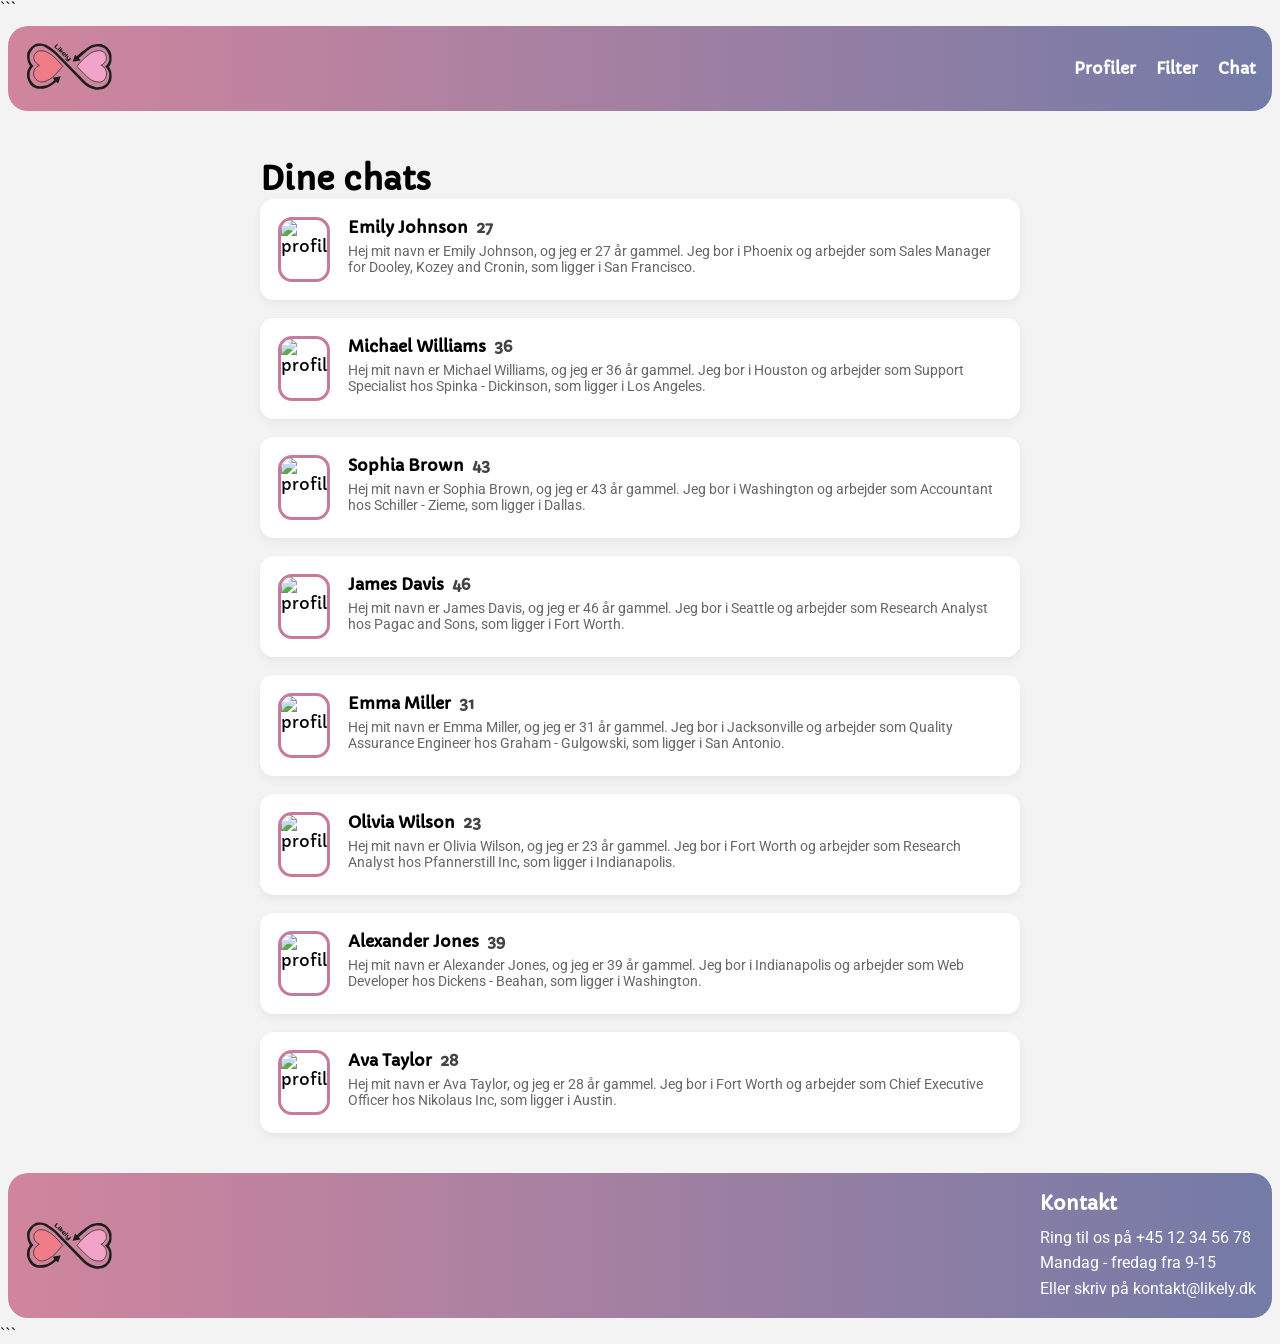
==== chat.html @ 8996ca15 "add chat site" ====
<!doctype html>

<html lang="da">
  <head>
    <meta charset="UTF-8" />
    <meta name="viewport" content="width=device-width, initial-scale=1.0" />
    <title>Dating side</title>
    <link rel="stylesheet" href="css/generel.css" />
  </head>

  <body>
    <div class="page">
      ```
      <header class="header">
        <a href="index.html">
          <img src="img/logo.svg" alt="logo" class="logo" />
        </a>

        <nav class="desktop-menu">
          <a href="profil.html">Profiler</a>
          <a href="filtrering.html">Filter</a>
          <a href="chat.html">Chat</a>
        </nav>

        <button class="burger-btn" id="burgerBtn" aria-label="Åbn menu">
          ☰
        </button>
      </header>

      <nav class="mobile-menu" id="mobileMenu">
        <a href="profil.html">Profiler</a>
        <a href="filtrering.html">Filter</a>
        <a href="chat.html">Chat</a>
      </nav>

      <main class="chat-container">
        <h1>Dine chats</h1>

        <div class="chat-list">
          <a class="chat-card" href="besked.html">
            <img
              src="https://dummyjson.com/icon/emilys/128"
              alt="profil"
              class="chat-img"
            />
            <div class="chat-text">
              <div class="chat-header">
                <h3>Emily Johnson</h3>
                <span>27</span>
              </div>
              <p>
                Hej mit navn er Emily Johnson, og jeg er 27 år gammel. Jeg bor i
                Phoenix og arbejder som Sales Manager for Dooley, Kozey and
                Cronin, som ligger i San Francisco.
              </p>
            </div>
          </a>

          <a class="chat-card" href="besked.html">
            <img
              src="https://dummyjson.com/icon/michaelw/128"
              alt="profil"
              class="chat-img"
            />
            <div class="chat-text">
              <div class="chat-header">
                <h3>Michael Williams</h3>
                <span>36</span>
              </div>
              <p>
                Hej mit navn er Michael Williams, og jeg er 36 år gammel. Jeg
                bor i Houston og arbejder som Support Specialist hos Spinka -
                Dickinson, som ligger i Los Angeles.
              </p>
            </div>
          </a>

          <a class="chat-card" href="besked.html">
            <img
              src="https://dummyjson.com/icon/sophiab/128"
              alt="profil"
              class="chat-img"
            />
            <div class="chat-text">
              <div class="chat-header">
                <h3>Sophia Brown</h3>
                <span>43</span>
              </div>
              <p>
                Hej mit navn er Sophia Brown, og jeg er 43 år gammel. Jeg bor i
                Washington og arbejder som Accountant hos Schiller - Zieme, som
                ligger i Dallas.
              </p>
            </div>
          </a>

          <a class="chat-card" href="besked.html">
            <img
              src="https://dummyjson.com/icon/jamesd/128"
              alt="profil"
              class="chat-img"
            />
            <div class="chat-text">
              <div class="chat-header">
                <h3>James Davis</h3>
                <span>46</span>
              </div>
              <p>
                Hej mit navn er James Davis, og jeg er 46 år gammel. Jeg bor i
                Seattle og arbejder som Research Analyst hos Pagac and Sons, som
                ligger i Fort Worth.
              </p>
            </div>
          </a>

          <a class="chat-card" href="besked.html">
            <img
              src="https://dummyjson.com/icon/emmaj/128"
              alt="profil"
              class="chat-img"
            />
            <div class="chat-text">
              <div class="chat-header">
                <h3>Emma Miller</h3>
                <span>31</span>
              </div>
              <p>
                Hej mit navn er Emma Miller, og jeg er 31 år gammel. Jeg bor i
                Jacksonville og arbejder som Quality Assurance Engineer hos
                Graham - Gulgowski, som ligger i San Antonio.
              </p>
            </div>
          </a>

          <a class="chat-card" href="besked.html">
            <img
              src="https://dummyjson.com/icon/oliviaw/128"
              alt="profil"
              class="chat-img"
            />
            <div class="chat-text">
              <div class="chat-header">
                <h3>Olivia Wilson</h3>
                <span>23</span>
              </div>
              <p>
                Hej mit navn er Olivia Wilson, og jeg er 23 år gammel. Jeg bor i
                Fort Worth og arbejder som Research Analyst hos Pfannerstill
                Inc, som ligger i Indianapolis.
              </p>
            </div>
          </a>

          <a class="chat-card" href="besked.html">
            <img
              src="https://dummyjson.com/icon/alexanderj/128"
              alt="profil"
              class="chat-img"
            />
            <div class="chat-text">
              <div class="chat-header">
                <h3>Alexander Jones</h3>
                <span>39</span>
              </div>
              <p>
                Hej mit navn er Alexander Jones, og jeg er 39 år gammel. Jeg bor
                i Indianapolis og arbejder som Web Developer hos Dickens -
                Beahan, som ligger i Washington.
              </p>
            </div>
          </a>

          <a class="chat-card" href="besked.html">
            <img
              src="https://dummyjson.com/icon/avat/128"
              alt="profil"
              class="chat-img"
            />
            <div class="chat-text">
              <div class="chat-header">
                <h3>Ava Taylor</h3>
                <span>28</span>
              </div>
              <p>
                Hej mit navn er Ava Taylor, og jeg er 28 år gammel. Jeg bor i
                Fort Worth og arbejder som Chief Executive Officer hos Nikolaus
                Inc, som ligger i Austin.
              </p>
            </div>
          </a>
        </div>
      </main>

      <footer class="footer">
        <img src="img/logo.svg" alt="logo" class="logo" />

        <div class="footer-info">
          <h3>Kontakt</h3>
          <p>Ring til os på +45 12 34 56 78</p>
          <p>Mandag - fredag fra 9-15</p>
          <p>Eller skriv på kontakt@likely.dk</p>
        </div>
      </footer>
    </div>

    <link rel="stylesheet" href="css/chat.css" />

    <script src="js/chat.js"></script>
    ```
  </body>
</html>
---- css/generel.css ----
@font-face {
  font-family: "Capriola";
  src: url("../fonts/Capriola-Regular.woff2") format("woff2");
}
@font-face {
  font-family: "Roboto";
  src: url("../fonts/Roboto-Regular.woff2") format("woff2");
}

h1,
h2,
h3,
a {
  font-family: "Capriola";
}

p {
  font-family: "Roboto";
}

* {
  margin: 0;
  padding: 0;
  box-sizing: border-box;
}

html,
body {
  min-height: 100%;
}

body {
  font-family: Arial, sans-serif;
  background: #f3f3f3;
}

.page {
  min-height: 100vh;
  display: flex;
  flex-direction: column;
}

main {
  flex: 1;
}

.header {
  background: linear-gradient(90deg, #d1859d, #737ba7);
  padding: 16px;
  margin: 8px;
  border-radius: 20px;

  display: flex;
  align-items: center;
  justify-content: space-between;
}

.logo {
  width: 90px;
  height: auto;
}

.desktop-menu {
  display: none;
}

.desktop-menu a {
  color: white;
  text-decoration: none;
  font-weight: 600;
}

.burger-btn {
  background: none;
  border: none;
  color: white;
  font-size: 2rem;
  cursor: pointer;
}

.mobile-menu {
  display: none;
  margin: 0 8px 8px 8px;
  padding: 16px;
  border-radius: 20px;
  background: linear-gradient(90deg, #d98faa, #8d8bc8);
}

.mobile-menu a {
  display: block;
  color: white;
  text-decoration: none;
  font-weight: 600;
  padding: 10px 0;
}

.mobile-menu.show {
  display: block;
}

.footer {
  background: linear-gradient(90deg, #d1859d, #737ba7);
  padding: 16px;
  margin: 8px;
  margin-top: auto;
  border-radius: 20px;
  color: white;

  display: flex;
  align-items: center;
}

.footer-logo {
  width: 70px;
  height: auto;
}

.footer-info {
  margin-left: auto;
  text-align: left;
  line-height: 1.6;
}

.footer-info h3 {
  margin-bottom: 6px;
}

.footer-info p {
  margin: 0;
}

/* Desktop */
@media (min-width: 768px) {
  .desktop-menu {
    display: flex;
    gap: 20px;
  }

  .burger-btn {
    display: none;
  }

  .mobile-menu {
    display: none !important;
  }
}
---- css/chat.css ----
.chat-container {
  max-width: 800px;
  margin: auto;
  padding: 40px 20px;
}

.chat-list {
  display: flex;
  flex-direction: column;
  gap: 18px;
}

.chat-card {
  display: flex;
  gap: 18px;
  align-items: flex-start;

  padding: 18px;
  border-radius: 14px;

  background: white;
  box-shadow: 0 4px 10px rgba(0, 0, 0, 0.05);

  text-decoration: none;
  color: inherit;

  transition: all 0.2s ease;
}

.chat-card:hover {
  transform: translateY(-2px);
  box-shadow: 0 8px 20px rgba(0, 0, 0, 0.08);
}

.chat-img {
  width: 65px;
  height: 65px;
  object-fit: cover;

  border-radius: 14px;
  border: 3px solid #c77a9b;
}

.chat-header {
  display: flex;
  gap: 8px;
  align-items: center;
}

.chat-header h3 {
  margin: 0;
  font-size: 16px;
}

.chat-header span {
  font-weight: bold;
  color: #444;
}

.chat-text p {
  margin-top: 6px;
  font-size: 14px;
  color: #666;

  display: -webkit-box;
  -webkit-line-clamp: 2;
  -webkit-box-orient: vertical;
  overflow: hidden;
}

.chat-card:active {
  background: #f5f5f5;
}
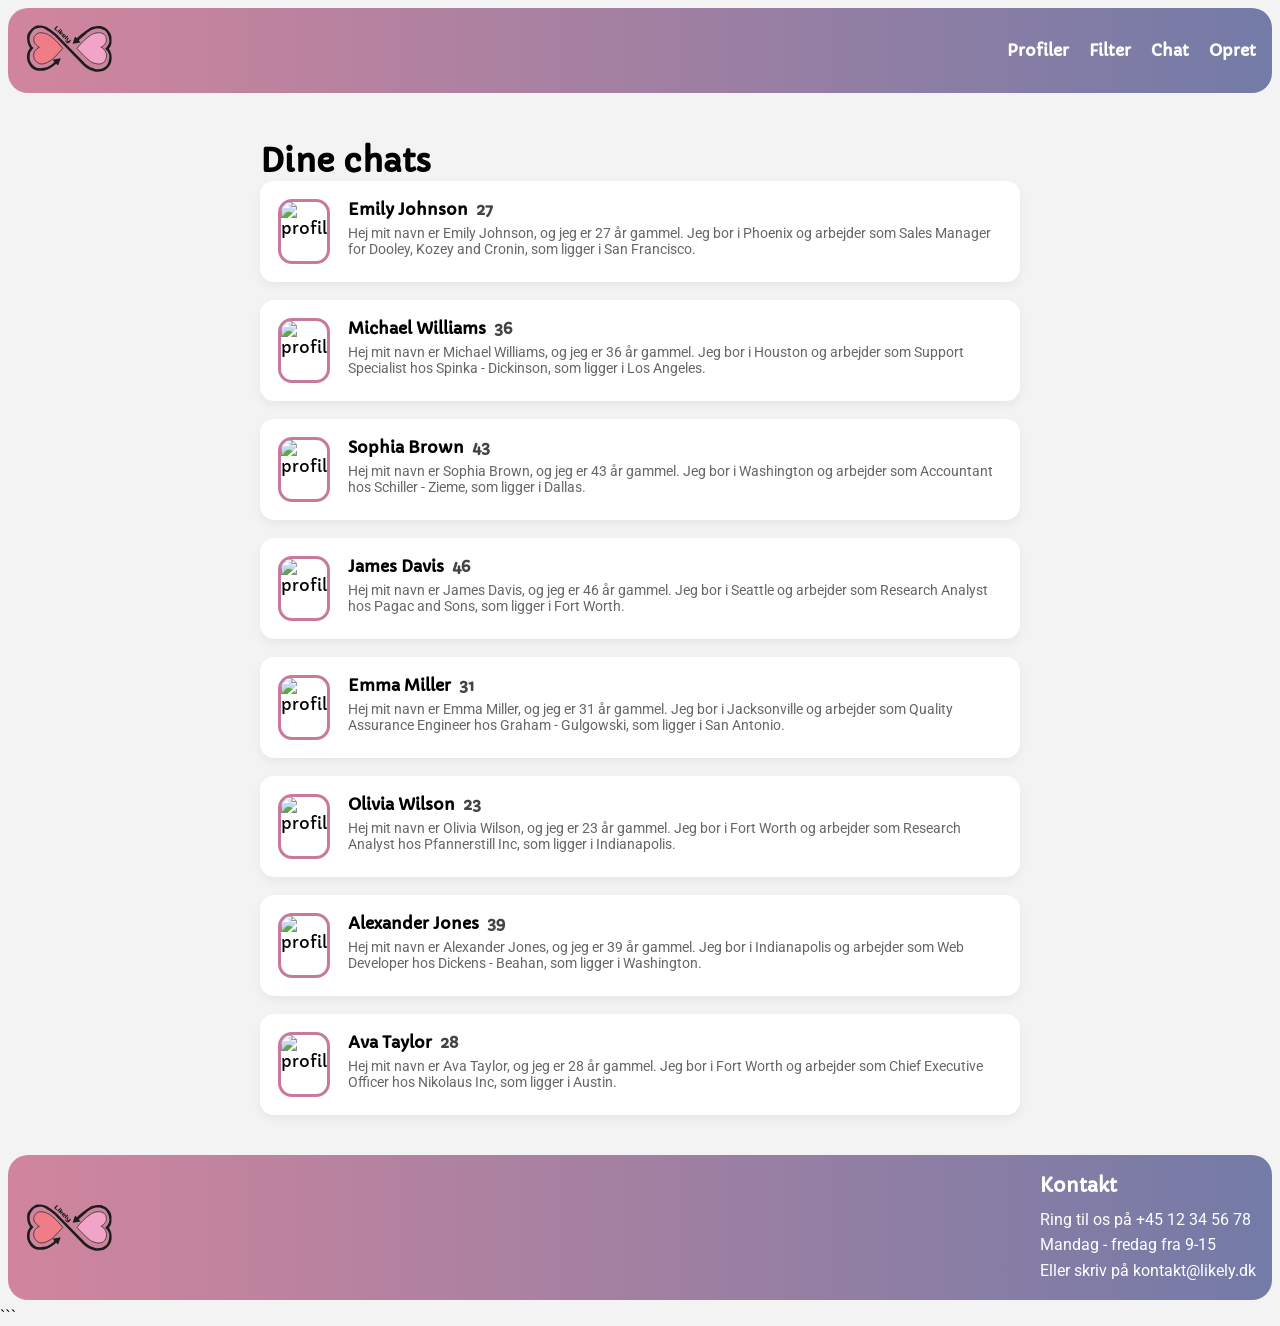
==== commit e539efc5: "Add "Opret" link to desktop and mobile navigation menus" ====
--- a/chat.html
+++ b/chat.html
@@ -10,182 +10,116 @@
 
   <body>
     <div class="page">
-      ```
       <header class="header">
         <a href="index.html">
           <img src="img/logo.svg" alt="logo" class="logo" />
         </a>
-
         <nav class="desktop-menu">
           <a href="profil.html">Profiler</a>
           <a href="filtrering.html">Filter</a>
           <a href="chat.html">Chat</a>
+          <a href="opret.html">Opret</a>
         </nav>
 
-        <button class="burger-btn" id="burgerBtn" aria-label="Åbn menu">
-          ☰
-        </button>
+        <button class="burger-btn" id="burgerBtn" aria-label="Åbn menu">☰</button>
       </header>
 
       <nav class="mobile-menu" id="mobileMenu">
         <a href="profil.html">Profiler</a>
         <a href="filtrering.html">Filter</a>
         <a href="chat.html">Chat</a>
+        <a href="opret.html">Opret</a>
       </nav>
 
       <main class="chat-container">
         <h1>Dine chats</h1>
 
         <div class="chat-list">
-          <a class="chat-card" href="besked.html">
-            <img
-              src="https://dummyjson.com/icon/emilys/128"
-              alt="profil"
-              class="chat-img"
-            />
+          <a class="chat-card" href="profil.html?id=1">
+            <img src="https://dummyjson.com/icon/emilys/128" alt="profil" class="chat-img" />
             <div class="chat-text">
               <div class="chat-header">
                 <h3>Emily Johnson</h3>
                 <span>27</span>
               </div>
-              <p>
-                Hej mit navn er Emily Johnson, og jeg er 27 år gammel. Jeg bor i
-                Phoenix og arbejder som Sales Manager for Dooley, Kozey and
-                Cronin, som ligger i San Francisco.
-              </p>
+              <p>Hej mit navn er Emily Johnson, og jeg er 27 år gammel. Jeg bor i Phoenix og arbejder som Sales Manager for Dooley, Kozey and Cronin, som ligger i San Francisco.</p>
             </div>
           </a>
 
-          <a class="chat-card" href="besked.html">
-            <img
-              src="https://dummyjson.com/icon/michaelw/128"
-              alt="profil"
-              class="chat-img"
-            />
+          <a class="chat-card" href="profil.html?id=2">
+            <img src="https://dummyjson.com/icon/michaelw/128" alt="profil" class="chat-img" />
             <div class="chat-text">
               <div class="chat-header">
                 <h3>Michael Williams</h3>
                 <span>36</span>
               </div>
-              <p>
-                Hej mit navn er Michael Williams, og jeg er 36 år gammel. Jeg
-                bor i Houston og arbejder som Support Specialist hos Spinka -
-                Dickinson, som ligger i Los Angeles.
-              </p>
+              <p>Hej mit navn er Michael Williams, og jeg er 36 år gammel. Jeg bor i Houston og arbejder som Support Specialist hos Spinka - Dickinson, som ligger i Los Angeles.</p>
             </div>
           </a>
 
-          <a class="chat-card" href="besked.html">
-            <img
-              src="https://dummyjson.com/icon/sophiab/128"
-              alt="profil"
-              class="chat-img"
-            />
+          <a class="chat-card" href="profil.html?id=3">
+            <img src="https://dummyjson.com/icon/sophiab/128" alt="profil" class="chat-img" />
             <div class="chat-text">
               <div class="chat-header">
                 <h3>Sophia Brown</h3>
                 <span>43</span>
               </div>
-              <p>
-                Hej mit navn er Sophia Brown, og jeg er 43 år gammel. Jeg bor i
-                Washington og arbejder som Accountant hos Schiller - Zieme, som
-                ligger i Dallas.
-              </p>
+              <p>Hej mit navn er Sophia Brown, og jeg er 43 år gammel. Jeg bor i Washington og arbejder som Accountant hos Schiller - Zieme, som ligger i Dallas.</p>
             </div>
           </a>
 
-          <a class="chat-card" href="besked.html">
-            <img
-              src="https://dummyjson.com/icon/jamesd/128"
-              alt="profil"
-              class="chat-img"
-            />
+          <a class="chat-card" href="profil.html?id=4">
+            <img src="https://dummyjson.com/icon/jamesd/128" alt="profil" class="chat-img" />
             <div class="chat-text">
               <div class="chat-header">
                 <h3>James Davis</h3>
                 <span>46</span>
               </div>
-              <p>
-                Hej mit navn er James Davis, og jeg er 46 år gammel. Jeg bor i
-                Seattle og arbejder som Research Analyst hos Pagac and Sons, som
-                ligger i Fort Worth.
-              </p>
+              <p>Hej mit navn er James Davis, og jeg er 46 år gammel. Jeg bor i Seattle og arbejder som Research Analyst hos Pagac and Sons, som ligger i Fort Worth.</p>
             </div>
           </a>
 
-          <a class="chat-card" href="besked.html">
-            <img
-              src="https://dummyjson.com/icon/emmaj/128"
-              alt="profil"
-              class="chat-img"
-            />
+          <a class="chat-card" href="profil.html?id=5">
+            <img src="https://dummyjson.com/icon/emmaj/128" alt="profil" class="chat-img" />
             <div class="chat-text">
               <div class="chat-header">
                 <h3>Emma Miller</h3>
                 <span>31</span>
               </div>
-              <p>
-                Hej mit navn er Emma Miller, og jeg er 31 år gammel. Jeg bor i
-                Jacksonville og arbejder som Quality Assurance Engineer hos
-                Graham - Gulgowski, som ligger i San Antonio.
-              </p>
+              <p>Hej mit navn er Emma Miller, og jeg er 31 år gammel. Jeg bor i Jacksonville og arbejder som Quality Assurance Engineer hos Graham - Gulgowski, som ligger i San Antonio.</p>
             </div>
           </a>
 
-          <a class="chat-card" href="besked.html">
-            <img
-              src="https://dummyjson.com/icon/oliviaw/128"
-              alt="profil"
-              class="chat-img"
-            />
+          <a class="chat-card" href="profil.html?id=6">
+            <img src="https://dummyjson.com/icon/oliviaw/128" alt="profil" class="chat-img" />
             <div class="chat-text">
               <div class="chat-header">
                 <h3>Olivia Wilson</h3>
                 <span>23</span>
               </div>
-              <p>
-                Hej mit navn er Olivia Wilson, og jeg er 23 år gammel. Jeg bor i
-                Fort Worth og arbejder som Research Analyst hos Pfannerstill
-                Inc, som ligger i Indianapolis.
-              </p>
+              <p>Hej mit navn er Olivia Wilson, og jeg er 23 år gammel. Jeg bor i Fort Worth og arbejder som Research Analyst hos Pfannerstill Inc, som ligger i Indianapolis.</p>
             </div>
           </a>
 
-          <a class="chat-card" href="besked.html">
-            <img
-              src="https://dummyjson.com/icon/alexanderj/128"
-              alt="profil"
-              class="chat-img"
-            />
+          <a class="chat-card" href="profil.html?id=7">
+            <img src="https://dummyjson.com/icon/alexanderj/128" alt="profil" class="chat-img" />
             <div class="chat-text">
               <div class="chat-header">
                 <h3>Alexander Jones</h3>
                 <span>39</span>
               </div>
-              <p>
-                Hej mit navn er Alexander Jones, og jeg er 39 år gammel. Jeg bor
-                i Indianapolis og arbejder som Web Developer hos Dickens -
-                Beahan, som ligger i Washington.
-              </p>
+              <p>Hej mit navn er Alexander Jones, og jeg er 39 år gammel. Jeg bor i Indianapolis og arbejder som Web Developer hos Dickens - Beahan, som ligger i Washington.</p>
             </div>
           </a>
 
-          <a class="chat-card" href="besked.html">
-            <img
-              src="https://dummyjson.com/icon/avat/128"
-              alt="profil"
-              class="chat-img"
-            />
+          <a class="chat-card" href="profil.html?id=8">
+            <img src="https://dummyjson.com/icon/avat/128" alt="profil" class="chat-img" />
             <div class="chat-text">
               <div class="chat-header">
                 <h3>Ava Taylor</h3>
                 <span>28</span>
               </div>
-              <p>
-                Hej mit navn er Ava Taylor, og jeg er 28 år gammel. Jeg bor i
-                Fort Worth og arbejder som Chief Executive Officer hos Nikolaus
-                Inc, som ligger i Austin.
-              </p>
+              <p>Hej mit navn er Ava Taylor, og jeg er 28 år gammel. Jeg bor i Fort Worth og arbejder som Chief Executive Officer hos Nikolaus Inc, som ligger i Austin.</p>
             </div>
           </a>
         </div>
